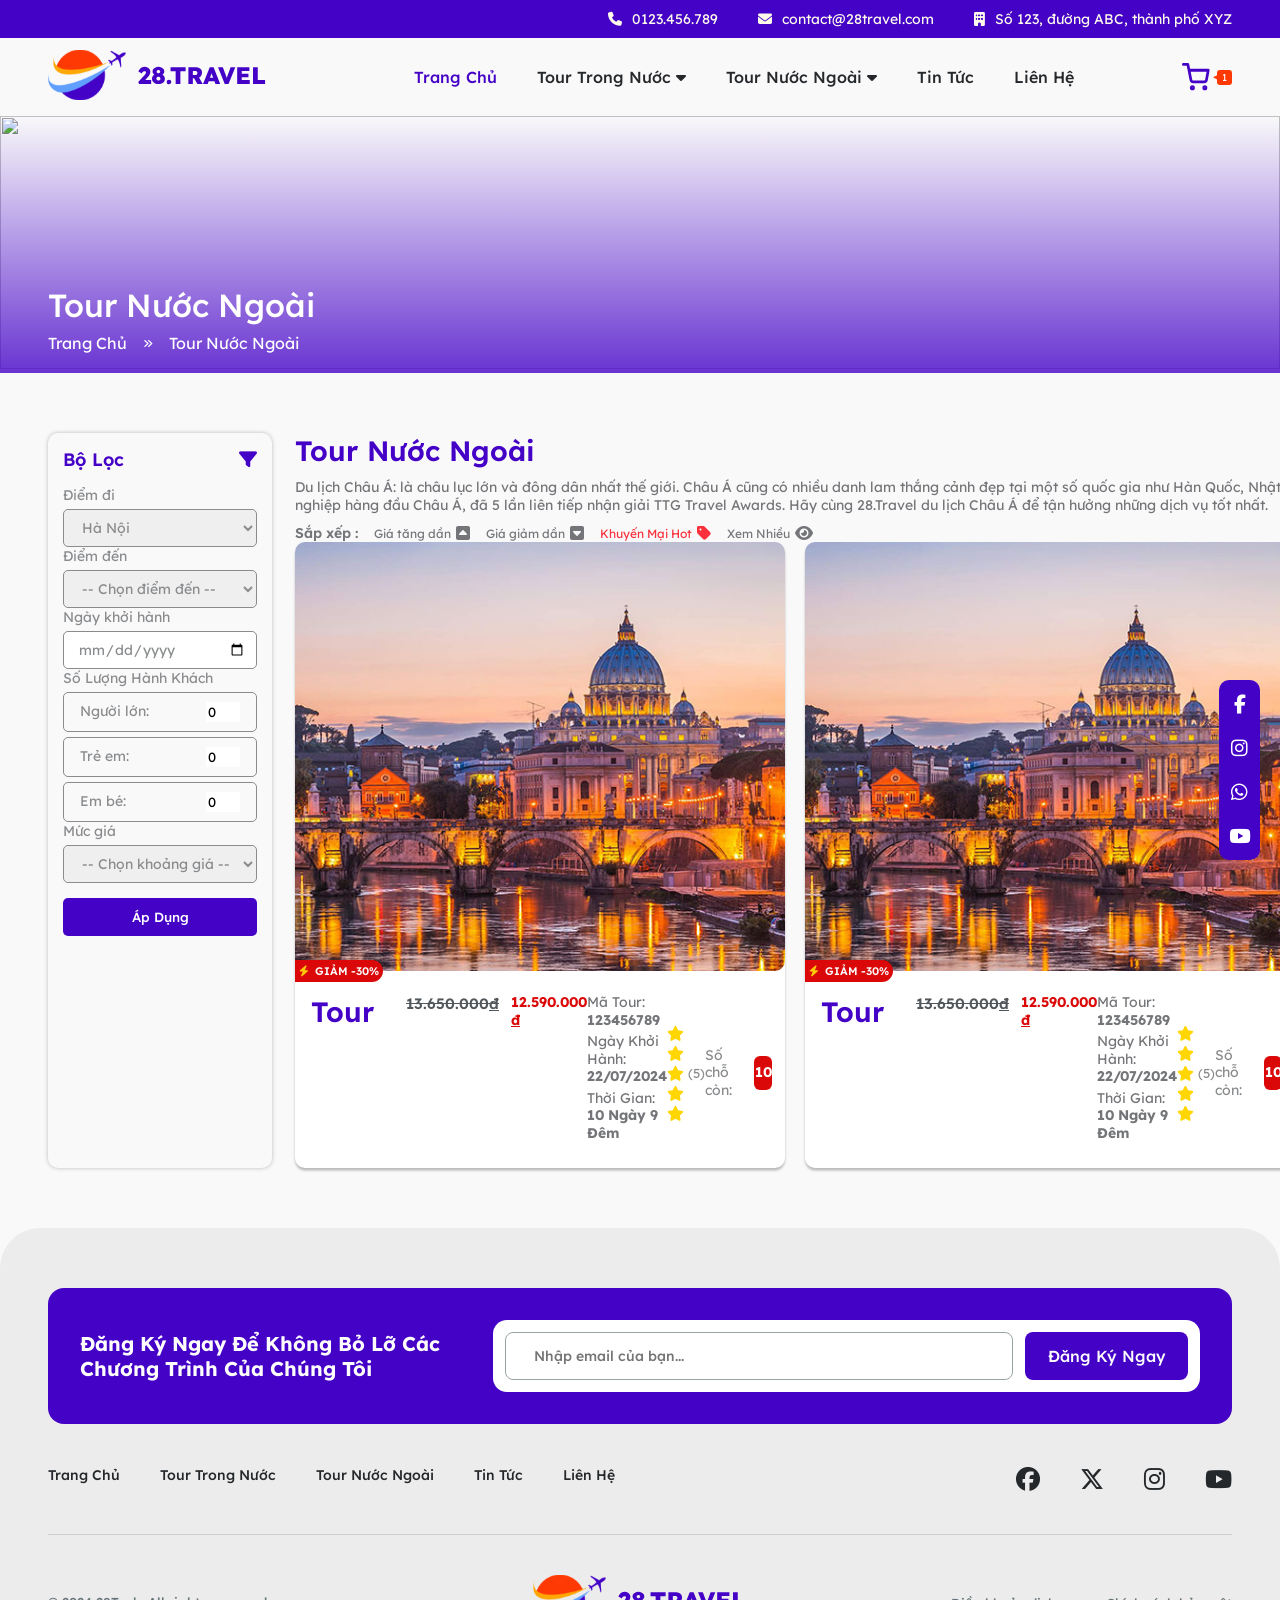
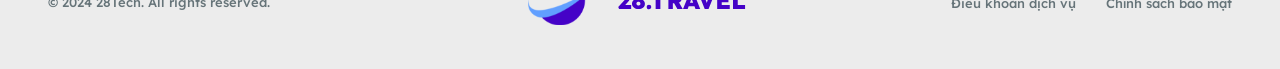
==== danh-sach-tour.html @ 2524d27c "Lỗi hiển thị danh sách section-9" ====
<!DOCTYPE html>
<html lang="en">

<head>
  <meta charset="UTF-8">
  <meta name="viewport" content="width=device-width, initial-scale=1.0">
  <link rel="stylesheet" href="assets/css/style.css">
  <link rel="stylesheet" href="https://cdnjs.cloudflare.com/ajax/libs/font-awesome/6.7.2/css/all.min.css"
    integrity="sha512-Evv84Mr4kqVGRNSgIGL/F/aIDqQb7xQ2vcrdIwxfjThSH8CSR7PBEakCr51Ck+w+/U6swU2Im1vVX0SVk9ABhg=="
    crossorigin="anonymous" referrerpolicy="no-referrer" />

  <title>Danh sách tour</title>
</head>

<body>

  <!-- top header -->
  <div class="top-head">
    <div class="container">
      <div class="inner-wrap">
        <div class="inner-num">
          <i class="fa-solid fa-phone"></i>
          0123.456.789
        </div>
        <div class="inner-mail">
          <i class="fa-solid fa-envelope"></i>
          contact@28travel.com
        </div>
        <div class="inner-location">
          <i class="fa-solid fa-building"></i>
          Số 123, đường ABC, thành phố XYZ
        </div>
      </div>
    </div>
  </div>
  <!-- end top header -->

  <!-- header -->
  <header class="header">
    <div class="container">
      <div class="inner-wrap">
        <div class="inner-bar">
          <img src="assets/images/bar.svg" alt="">
        </div>
        <div class="inner-logo">
          <a href="">
            <img src="assets/images/Logo.svg" alt="" class="inner-image">
          </a>
        </div>
        <nav class="inner-menu">
          <ul>
            <li>
              <a href="" class="active">Trang Chủ</a>
            </li>
            <li>
              <a href="">
                Tour Trong Nước
                <i class="fa-solid fa-caret-down"></i>
              </a>
              <ul>
                <li>
                  <a href="" class="inner-active">
                    Tour Miền Bắc
                  </a>
                </li>
                <li>
                  <a href="">
                    Tour Miền Trung
                  </a>
                </li>
                <li>
                  <a href="">
                    Tour Miền Nam
                  </a>
                </li>
                <li>
                  <a href="">
                    Tour Xuyên Việt
                  </a>
                </li>
              </ul>
            </li>
            <li>
              <a href="">
                Tour Nước Ngoài
                <i class="fa-solid fa-caret-down"></i>
                <ul>
                  <li>
                    <a href="">
                      Tour Châu Á
                    </a>
                  </li>
                  <li>
                    <a href="">
                      Tour Châu Âu
                    </a>
                  </li>
                  <li>
                    <a href="">
                      Tour Châu Mỹ
                    </a>
                  </li>
                  <li>
                    <a href="">
                      Tour Châu Úc
                    </a>
                  </li>
                </ul>
              </a>
            </li>
            <li>
              <a href="">
                Tin Tức
              </a>
            </li>
            <li>
              <a href="">
                Liên Hệ
              </a>
            </li>
          </ul>
        </nav>

        <a href="" class="inner-cart">
          <img src="assets/images/Icon.svg" alt="" class="inner-cart-icon">
          <img src="assets/images/triangle.svg" alt="" class="inner-triangle-icon">
          <div class="inner-num">
            1
          </div>
        </a>
      </div>
    </div>
  </header>
  <!-- end header -->

  <!-- section-9 -->
  <div class="section-9">
    <img src="assets/images/breadcum.jpg" alt="" class="inner-image">
    <div class="inner-content">
      <div class="container">
        <h1 class="inner-title">
          Tour Nước Ngoài
        </h1>
        <div class="inner-links">
          <a href="#">
            Trang Chủ
          </a>
          <i class="fa-solid fa-angles-right"></i>
          <a href="#">
            Tour Nước Ngoài
          </a>
        </div>
      </div>
    </div>
  </div>
  <!-- end section-9 -->

  <!-- section-10 -->
  <div class="section-10">
    <div class="container">
      <div class="inner-wrap">
        <div class="inner-left">
          <div class="inner-head">
            <h2 class="inner-title">Bộ Lọc</h2>
            <i class="fa-solid fa-filter"></i>
          </div>
          <form action="" class="inner-form">
            <div class="inner-group">
              <lable class="inner-label">
                Điểm đi
              </lable>
              <select name="" id="">
                <option value="">Hà Nội</option>
                <option value="">Bắc Ninh</option>
                <option value="">Đà Nẵng</option>
                <option value="">Nha Trang</option>
              </select>
            </div>
            <div class="inner-group">
              <lable class="inner-label">
                Điểm đến
              </lable>
              <select name="" id="">
                <option value="">-- Chọn điểm đến --</option>
                <option value="">Bắc Ninh</option>
                <option value="">Đà Nẵng</option>
                <option value="">Nha Trang</option>
              </select>
            </div>
            <div class="inner-group">
              <label for="" class="inner-label">
                Ngày khởi hành
              </label>
              <input type="date">
            </div>
            <div class="inner-group">
              <label for="" class="inner-label">
                Số Lượng Hành Khách
              </label>
              <div class="inner-list">
                <div class="inner-item">
                  <label for="" class="inner-item-label">
                    Người lớn:
                  </label>
                  <input type="number" value="0">
                </div>
                <div class="inner-item">
                  <label for="" class="inner-item-label">
                    Trẻ em:
                  </label>
                  <input type="number" value="0">
                </div>
                <div class="inner-item">
                  <label for="" class="inner-item-label">
                    Em bé:
                  </label>
                  <input type="number" value="0">
                </div>
              </div>
            </div>
            <div class="inner-group">
              <label for="" class="inner-label">
                Mức giá
              </label>
              <select name="" id="">
                <option value="">-- Chọn khoảng giá --</option>
                <option value="">100.000.000đ</option>
                <option value="">10.000.000đ</option>
                <option value="">1.000.000đ</option>
              </select>
            </div>
            <button class="box-button-1">
              Áp Dụng
            </button>
          </form>
        </div>
        <div class="inner-right">
          <h2 class="inner-title">
            Tour Nước Ngoài
          </h2>
          <div class="inner-desc">
            Du lịch Châu Á: là châu lục lớn và đông dân nhất thế giới. Châu Á cũng có nhiều danh lam thắng cảnh đẹp tại
            một số quốc gia như Hàn Quốc, Nhật Bản, Trung Quốc, Việt Nam,... và VK Travel là nhà tổ chức du lịch chuyên
            nghiệp hàng đầu Châu Á, đã 5 lần liên tiếp nhận giải TTG Travel Awards. Hãy cùng 28.Travel du lịch Châu Á để
            tận hưởng những dịch vụ tốt nhất.
          </div>
          <div class="inner-info">
            <div class="inner-sort">
              <div class="inner-sort-title">
                Sắp xếp :
              </div>
              <ul class="inner-sort-list">
                <li>
                  Giá tăng dần
                  <i class="fa-solid fa-square-caret-up"></i>
                </li>
                <li>
                  Giá giảm dần
                  <i class="fa-solid fa-square-caret-down"></i>
                </li>
                <li class="inner-active">
                  Khuyến Mại Hot
                  <i class="fa-solid fa-tag"></i>
                </li>
                <li>
                  Xem Nhiều
                  <i class="fa-solid fa-eye"></i>
                </li>
              </ul>
            </div>
            <div class="inner-total">
              Tất cả: <strong>101 Tour</strong>
            </div>
          </div>
          <div class="inner-list-product">
            <div class="box-product">
              <a href="">
                <div class="inner-image">
                  <img src="assets/images/section-2-product.jpg" alt="">
                </div>
                <div class="inner-discount">
                  <i class="fa-solid fa-bolt"></i>
                  Giảm -30%
                </div>
                <div class="inner-info">
                  <div class="inner-title">
                    Tour 2024 Phú Quốc – Thiên Đường Đảo Ngọc (3N2D)
                  </div>
                  <div class="inner-price">
                    <div class="inner-price-old">
                      13.650.000<span>đ</span>
                    </div>
                    <div class="inner-price-new">
                      12.590.000 <span>đ</span>
                    </div>
                  </div>
                  <div class="inner-desc">
                    <div class="inner-id">Mã Tour: <b>123456789</b></div>
                    <div class="inner-day-start">Ngày Khởi Hành: <b>22/07/2024</b></div>
                    <div class="inner-time">Thời Gian: <b>10 Ngày 9 Đêm</b></div>
                  </div>
                  <div class="inner-meta">
                    <div class="inner-rating">
                      <div class="inner-star">
                        <i class="fa-solid fa-star"></i>
                        <i class="fa-solid fa-star"></i>
                        <i class="fa-solid fa-star"></i>
                        <i class="fa-solid fa-star"></i>
                        <i class="fa-solid fa-star"></i>
                      </div>
                      <div class="inner-num">(5)</div>
                    </div>
                    <div class="inner-stock">
                      <div class="inner-label">Số chỗ còn:</div>
                      <div class="inner-num">10</div>
                    </div>
                  </div>
                </div>
              </a>
            </div>
            <div class="box-product">
              <a href="">
                <div class="inner-image">
                  <img src="assets/images/section-2-product.jpg" alt="">
                </div>
                <div class="inner-discount">
                  <i class="fa-solid fa-bolt"></i>
                  Giảm -30%
                </div>
                <div class="inner-info">
                  <div class="inner-title">
                    Tour 2024 Phú Quốc – Thiên Đường Đảo Ngọc (3N2D)
                  </div>
                  <div class="inner-price">
                    <div class="inner-price-old">
                      13.650.000<span>đ</span>
                    </div>
                    <div class="inner-price-new">
                      12.590.000 <span>đ</span>
                    </div>
                  </div>
                  <div class="inner-desc">
                    <div class="inner-id">Mã Tour: <b>123456789</b></div>
                    <div class="inner-day-start">Ngày Khởi Hành: <b>22/07/2024</b></div>
                    <div class="inner-time">Thời Gian: <b>10 Ngày 9 Đêm</b></div>
                  </div>
                  <div class="inner-meta">
                    <div class="inner-rating">
                      <div class="inner-star">
                        <i class="fa-solid fa-star"></i>
                        <i class="fa-solid fa-star"></i>
                        <i class="fa-solid fa-star"></i>
                        <i class="fa-solid fa-star"></i>
                        <i class="fa-solid fa-star"></i>
                      </div>
                      <div class="inner-num">(5)</div>
                    </div>
                    <div class="inner-stock">
                      <div class="inner-label">Số chỗ còn:</div>
                      <div class="inner-num">10</div>
                    </div>
                  </div>
                </div>
              </a>
            </div>
            <div class="box-product">
              <a href="">
                <div class="inner-image">
                  <img src="assets/images/section-2-product.jpg" alt="">
                </div>
                <div class="inner-discount">
                  <i class="fa-solid fa-bolt"></i>
                  Giảm -30%
                </div>
                <div class="inner-info">
                  <div class="inner-title">
                    Tour 2024 Phú Quốc – Thiên Đường Đảo Ngọc (3N2D)
                  </div>
                  <div class="inner-price">
                    <div class="inner-price-old">
                      13.650.000<span>đ</span>
                    </div>
                    <div class="inner-price-new">
                      12.590.000 <span>đ</span>
                    </div>
                  </div>
                  <div class="inner-desc">
                    <div class="inner-id">Mã Tour: <b>123456789</b></div>
                    <div class="inner-day-start">Ngày Khởi Hành: <b>22/07/2024</b></div>
                    <div class="inner-time">Thời Gian: <b>10 Ngày 9 Đêm</b></div>
                  </div>
                  <div class="inner-meta">
                    <div class="inner-rating">
                      <div class="inner-star">
                        <i class="fa-solid fa-star"></i>
                        <i class="fa-solid fa-star"></i>
                        <i class="fa-solid fa-star"></i>
                        <i class="fa-solid fa-star"></i>
                        <i class="fa-solid fa-star"></i>
                      </div>
                      <div class="inner-num">(5)</div>
                    </div>
                    <div class="inner-stock">
                      <div class="inner-label">Số chỗ còn:</div>
                      <div class="inner-num">10</div>
                    </div>
                  </div>
                </div>
              </a>
            </div>
          </div>
        </div>
      </div>
    </div>

  </div>
  <!-- end section-10 -->

  <!-- Footer -->
  <footer class="footer">
    <div class="container">
      <div class="inner-wrap-1">
        <div class="inner-title">
          Đăng ký ngay để không bỏ lỡ các chương trình của chúng tôi
        </div>
        <form action="" class="inner-form">
          <input type="email" placeholder="Nhập email của bạn...">
          <button class="inner-button">
            Đăng Ký Ngay
          </button>
        </form>
      </div>
      <div class="inner-wrap-2">
        <ul class="inner-links">
          <li>
            <a href="#">
              Trang Chủ
            </a>
          </li>
          <li>
            <a href="#">
              Tour Trong Nước
            </a>
          </li>
          <li>
            <a href="#">
              Tour Nước Ngoài
            </a>
          </li>
          <li>
            <a href="#">
              Tin Tức
            </a>
          </li>
          <li>
            <a href="#">
              Liên Hệ
            </a>
          </li>
        </ul>
        <div class="inner-socials">
          <ul>
            <li>
              <a href="#">
                <i class="fa-brands fa-facebook"></i>
              </a>
            </li>
            <li>
              <a href="#">
                <i class="fa-brands fa-x-twitter"></i>
              </a>
            </li>
            <li>
              <a href="#">
                <i class="fa-brands fa-instagram"></i>
              </a>
            </li>
            <li>
              <a href="#">
                <i class="fa-brands fa-youtube"></i>
              </a>
            </li>
          </ul>
        </div>
      </div>
      <div class="inner-wrap-3">
        <div class="inner-text">
          © 2024 28Tech. All rights reserved.
        </div>

        <a href="" class="inner-logo">
          <img src="assets/images/Logo.svg" alt="">
        </a>

        <ul class="inner-policy">
          <li>
            <a href="">
              Điều khoản dịch vụ
            </a>
          </li>
          <li>
            <a href="">
              Chính sách bảo mật
            </a>
          </li>
        </ul>
      </div>
    </div>
  </footer>
  <!-- end Footer -->

  <!-- contact -->
  <ul class="contact">
    <li>
      <a href="" target="_blank">
        <i class="fa-brands fa-facebook-f"></i>
      </a>
    </li>
    <li>
      <a href="" target="_blank">
        <i class="fa-brands fa-instagram"></i>
      </a>
    </li>
    <li>
      <a href="" target="_blank">
        <i class="fa-brands fa-whatsapp"></i>
      </a>
    </li>
    <li>
      <a href="" target="_blank">
        <i class="fa-brands fa-youtube"></i>
      </a>
    </li>
  </ul>
  <!-- end contact -->
</body>

</html>
---- assets/css/style.css ----
@import url('https://fonts.googleapis.com/css2?family=Lexend+Deca:wght@100..900&display=swap');

:root {
  --color-1: #4502C7;
  --color-2: #25282B;

  --font-1: "Lexend Deca", sans-serif;
}

* {
  box-sizing: border-box;
  font-family: var(--font-1);
}

body {
  margin: 0;
  background-color: #F9F9FA;
}

a {
  text-decoration: none;
}

/* container */
.container {
  width: 1184px;
  margin-left: auto;
  margin-right: auto;
}

@media (max-width: 1199.98px) {
  .container {
    width: 960px;
  }
}
@media (max-width: 991.98px) {
  .container {
    width: 740px;
  }
}
@media (max-width: 767.98px) {
  .container {
    width: 540px;
  }
}
@media (max-width: 575.98px) {
  .container {
    width: 100%;
    padding-left: 16px;
    padding-right: 16px;
  }
}
/* end container */

/* top head */
.top-head {
  background-color: var(--color-1);
  padding: 10px 0;
}

.top-head .inner-wrap {
  display: flex;
  justify-content: flex-end;
  align-items: center;
  gap: 40px;
}

.top-head .inner-num, .top-head .inner-mail, .top-head .inner-location {
  font-weight: 400;
  font-size: 14px;
  color: #FFFBEB;
  display: flex;
  align-items: center;
  gap: 10px;
}

@media (max-width: 767.98px){
  .top-head {
    display: none;
  }
}
/* end top head */

/* header */
.header {
  padding: 12px 0;
}

.header .inner-wrap {
  display: flex;
  justify-content: space-between;
  align-items: center;
}

.header .inner-bar {
  display: none;
}

.header .inner-logo{
  width: 218px;
  height: auto;
}

.header .inner-logo .inner-name {
  font-weight: 800;
  font-size: 24px;
  color: var(--color-1);
}

.header .inner-menu > ul {
  list-style: none;
  display: flex;
  gap: 40px;
  align-items: center;
}

.header .inner-menu > ul > li {
  display: flex;
  align-items: center;
  gap: 6px;
  position: relative;
}

.header .inner-menu > ul > li {
  display: flex;
  align-items: center;
  gap: 6px;
  position: relative;
}

.header .inner-menu  > ul > li > a {
  text-decoration: none;
  color: var(--color-2);
  font-weight: 500;
  font-size: 16px;
}

.header .inner-menu  > ul > li > a.active, .header .inner-menu  > ul > li > a:hover{
  color: var(--color-1);
}

.header .inner-menu > ul > li > ul {
  list-style: none;
  background-color: white;
  padding: 8px 0;
  width: 280px;
  border-bottom-left-radius: 10px;
  border-bottom-right-radius: 10px;
  position: absolute;
  top: 100%;
  left: 0;
  display: none;
}

.header .inner-menu > ul > li:hover > ul {
  display: block;
}

.header .inner-menu > ul > li > ul > li > a {
  display: block;
  color: var(--color-1);
  font-weight: 400;
  font-size: 16px;
  text-decoration: none;
  padding: 8px 22px;
}

.header .inner-menu > ul > li > ul > li > a.inner-active, .header .inner-menu > ul > li > ul > li > a:hover{
  background-color: var(--color-1);
  color: white;
}

.header .inner-cart {
  display: flex;
  align-items: center;
  justify-content: center;
  gap: 3px;
}

.header .inner-cart .inner-cart-icon {
  width: 28px;
  height: auto;
  object-fit: cover;
}

.header .inner-cart .inner-triangle-icon {
  width: 5px;
  height: auto;
  margin-right: -4px;
}

.header .inner-cart .inner-num {
  font-weight: 400;
  font-size: 10px;
  color: white;
  background-color: #FF3904;
  padding: 1px 5px;
  border-radius: 3px;
}

@media (max-width: 1199.98px){
  .header .inner-menu > ul {
    gap: 30px;
  }
}

@media (max-width: 991.98px){
  .header .inner-bar {
    display: block;
  }

  .header .inner-bar img {
    width: 22px;
    height: auto;
  }

  .header .inner-menu {
    display: none;
  }
}

/* end header */

/* section-1 */
.section-1 {
  background-image: url("../images/back-ground-section-1.svg");
  padding: 106px 0;
  background-position: center;
}

.section-1 .inner-wrap {
  width: 768px;
  margin: 0 auto;
}

.section-1 .inner-title {
  font-weight: 700;
  font-size: 36px;
  color: var(--color-1);
  text-align: center;
  margin-top: 0;
  margin-bottom: 20px;
}

.section-1 .inner-desc {
  font-weight: 400;
  font-size: 16px;
  text-align: center;
  color: #25282B;
  margin-bottom: 30px;
}

.section-1 .inner-form {
  background-color: #00000066;
  padding: 40px;
  border-radius: 10px;
  display: grid;
  grid-template-columns: 258fr 258fr 126fr;
  gap: 23px;
}

.section-1 .inner-input {
  height: 58px;
  background-color: #fff;
  display: flex;
  align-items: center;
  padding: 0 12px;
  border-radius: 10px;
}

.section-1 .inner-box:first-child {
  grid-column: span 3;
}

.section-1 .inner-icon {
  height: 20px;
  width: auto;
}

.section-1 .inner-input {
  border: 0;
  outline: none;
  flex: 1;
  font-weight: 400;
  font-size: 14px;
  color: #A6A6A6;
}

.section-1 .inner-icon-down {
  width: 10px;
  height: auto;
}

.section-1 .inner-button {
  border: 0;
  background-color: var(--color-1);
  font-weight: 500;
  font-size: 13.32px;
  color: #fff;
  display: flex;
  align-items: center;
  justify-content: center;
  border-radius: 10px;
  box-shadow: 0px 3.3px 3.3px 0px #00000040;
  gap: 10px;
  cursor: pointer;
  height: 58px;
}

.section-1 .inner-button img {
  height: 20px;
  width: auto;
}

@media (max-width: 991.98px){
  .section-1 .inner-wrap {
    width: 100%;
  }

  .section-1 .inner-wrap .inner-form {
    gap: 12px;
    padding: 15px;
  }
}

@media (max-width: 767.98px){
  .section-1 .inner-title {
    font-size: 27px;
  }

  .section-1 .inner-desc {
    font-size: 14px;
  }

  .section-1 .inner-form {
    grid-template-columns: 1fr;
  }

  .section-1 .inner-form .inner-box:first-child {
    grid-column: span 1;
  }
}
/* end section-1 */

/* section-2 */
.section-2 {
  padding: 60px 0;
}

.section-2 .inner-wrap {
  padding: 32px 26px 32px 23px;
  background-color: var(--color-1);
  border-radius: 10px;
  box-shadow: 0px 4px 4px 0px #00000040;
  display: grid;
  grid-template-columns: 244fr 856fr;
  gap: 32px;
}

.section-2 .inner-left {
  text-align: center;
  color: #fff;
}

.section-2 .inner-left .inner-title {
  font-weight: 700;
  font-size: 28px;
  line-height: 150%;
  margin-top: 0;
  margin-bottom: 10px;
}

.section-2 .inner-left .inner-desc {
  font-weight: 400;
  font-size: 11.61px;
  margin-bottom: 36px;
}

.section-2 .inner-left .inner-end {
  font-weight: 700;
  font-size: 21.11px;
  margin-bottom: 17px;
}

.section-2 .inner-left .inner-clock {
  display: flex;
  align-items: center;
  gap: 17px;
  justify-content: center;
  margin-bottom: 47px;
}

.section-2 .inner-left .inner-clock .inner-item {
  width: 57px;
  height: 57px;
  border-radius: 10px;
  color: var(--color-1);
  background-color: #fff;
  font-weight: 700;
  font-size: 30px;
  display: flex;
  align-items: center;
  justify-content: center;
}

.section-2 .inner-left .inner-discount {
  font-weight: 700;
  font-size: 16px;
  line-height: 121%;
}

.section-2 .inner-left .inner-price {
  color: #FFD63A;
  font-weight: 700;
  font-size: 40px;
  line-height: 126%;
}

.section-2 .inner-left .inner-price span {
  text-decoration: underline;
}

.section-2 .inner-right {
  display: grid;
  grid-template-columns: repeat(3, 1fr);
  gap: 20px;
}

@media (max-width: 1199.98px){
  .section-2 .inner-right {
    grid-template-columns: 1fr 1fr;
  }
}

@media (max-width: 991.98px){
  .section-2 .inner-right {
    grid-template-columns: 1fr;
  }

  .section-2 .inner-wrap {
    grid-template-columns: 773fr 856fr;
  }
}

@media (max-width: 767.98px){
  .section-2 .inner-wrap {
    grid-template-columns: 1fr;
    padding: 15px;
    gap: 30px;
  }
}

@media (max-width: 575.98px){
  .section-2 {
    padding: 45px 0;
  }
}
/* end section-2 */

/* box product */
.box-product {
  box-shadow: 0px 2.38px 2.38px 0px #00000040;
  background-color: #fff;
  border-radius: 10px;
}

.box-product .inner-image {
  aspect-ratio: 271/237;
  border-radius: 10px;
  overflow: hidden;
}

.box-product img {
  width: 100%;
  height: 100%;
  object-fit: cover;
}

.box-product .inner-discount {
  font-weight: 600;
  font-size: 11px;
  text-transform: uppercase;
  color: #F9F9FA;
  background-color: #DA0808;
  display: inline-flex;
  border-radius: 0 32px 32px 0;
  padding: 4px;
  align-items: center;
  gap: 6px;
  position: relative;
  top: -12px;
}

.box-product .inner-discount i {
  color: #FFCB06;
}

.box-product .inner-info {
  padding: 0 13px 16px 16px;
}

.box-product .inner-title {
  font-weight: 700;
  font-size: 14px;
  line-height: 125%;
  height: 35px;
  color: var(--color-2);
  display: -webkit-box;
  -webkit-line-clamp: 2;
  -webkit-box-orient: vertical;
  overflow: hidden;
  text-overflow: ellipsis;
  line-clamp: 2;
}

.box-product .inner-price {
  display: inline-flex;
  gap: 12px;
  margin-bottom: 9px;
}

.box-product .inner-price-old {
  font-weight: 600;
  font-size: 15px;
  color: #52575C;
  text-decoration: line-through;
}

.box-product .inner-price-old span {
  text-decoration: underline;
}

.box-product .inner-price-new {
  font-weight: 700;
  font-size: 14px;
  color: #DA0808;
  line-height: 125%;
}

.box-product .inner-price-new span {
  text-decoration: underline;
}

.box-product .inner-desc {
  color: #8C8C8C;
  font-weight: 400;
  font-size: 11px;
  line-height: 125%;
  margin-bottom: 10px;
  display: grid;
  gap: 4px;
}

.box-product .inner-meta {
  display: flex;
  justify-content: space-between;
}

.box-product .inner-rating {
  display: flex;
  gap: 4px;
  align-items: center;
}

.box-product .inner-rating .inner-num {
  color: #8C8C8C;
  font-weight: 400;
  font-size: 13px;
  line-height: 125%;
}

.box-product .inner-star i {
  font-size: 15px;
  color: #FFD600;
}

.box-product .inner-stock {
  display: flex;
  align-items: center;
  gap: 7px;
}

.box-product .inner-label {
  font-weight: 700;
  font-size: 11px;
  line-height: 125%;
  color: var(--color-2);
}

.box-product .inner-stock .inner-num {
  background-color: #DA0808;
  width: 33px;
  height: 34px;
  border-radius: 6px;
  font-weight: 700;
  font-size: 14px;
  line-height: 125%;
  color: #fff;
  display: flex;
  align-items: center;
  justify-content: center;
}

.box-button-1 {
  font-weight: 500;
  font-size: 13.32px;
  color: #fff;
  background-color: var(--color-1);
  border: 0;
  border-radius: 5px;
}


@media (max-width: 767.98px){
  .box-product .inner-meta {
    flex-direction: column;
    gap: 10px;
  }
}

@media (max-width: 575.98px){
  .box-product .inner-price {
    flex-direction: column;
    gap: 10px;
    margin: 10px 0;
  }

  .box-button .inner-desc {
    font-size: 10px;
  }
}
/* end box product */

/* title */
.title {
  color: var(--color-1);
  font-weight: 700;
  font-size: 36px;
  text-align: center;
  margin-top: 0;
  margin-bottom: 30px;
}

@media (max-width: 1199.98px){
  .title {
    font-size: 24px;
  }
}
/* end title */

/* section-3 */
.section-3 {
  padding-bottom: 60px;
}

.section-3 .inner-wrap {
  display: grid;
  grid-template-columns: repeat(3, 1fr);
  gap: 20px;
}

.section-3 .inner-item {
  aspect-ratio: 382/269;
  border-radius: 10px;
  overflow: hidden;
}

.section-3 .inner-item img {
  width: 100%;
  height: 100%;
  object-fit: cover;
}

@media (max-width: 991.98px){
  .section-3 .inner-wrap {
    grid-template-columns: 1fr 1fr;
  }
}

@media (max-width: 767.98px){
  .section-3 .inner-wrap {
    grid-template-columns: 1fr;
  }
}

@media (max-width: 575.98px){
  .section-3 {
    padding-bottom: 45px;
  }
}
/* end section-3 */

/* section 4 */
.section-4 {
  padding-bottom: 60px;
}

.section-4 .inner-wrap {
  display: grid;
  grid-template-columns: repeat(4, 1fr);
  gap: 20px;
}

@media (max-width: 1199.98px){
  .section-4 .inner-wrap {
    grid-template-columns: repeat(3, 1fr);
  }
}

@media (max-width: 991.98px){
  .section-4 .inner-wrap {
    grid-template-columns: repeat(2, 1fr);
  }
}

@media (max-width: 575.98px){
  .section-4 {
    padding-bottom: 45px;
  }
}
/* end section 4 */

/* box-button */
.box-button {
  margin-top: 30px;
  display: flex;
  justify-content: center;
}

.box-button button {
  border: 2px solid var(--color-1);
  height: 47px;
  width: 140px;
  border-radius: 7px;
  color: var(--color-1);
  background-color: transparent;
  font-weight: 500;
  font-size: 16px;
  cursor: pointer;
}

@media (max-width: 575.98px){
  .box-button button {
    width: 125px;
    height: 42px;
    font-size: 14px;
  }
}
/* end box-button */

/* section 5 */
.section-5 {
  padding-bottom: 60px;
}

.section-5 .inner-image {
  aspect-ratio: 1184/200;
  overflow: hidden;
  border-radius: 10px;
}

.section-5 .inner-image img {
  width: 100%;
  height: 100%;
  object-fit: cover;
}

@media (max-width: 575.98px){
  .section-5 {
    padding-bottom: 45px;
  }
}
/* end section 5 */

/* section 6 */
.section-6 {
  padding-bottom: 60px;
}

.section-6 .inner-wrap {
  display: grid;
  grid-template-columns: repeat(4, 1fr);
  gap: 20px;
}

@media (max-width: 1199.98px){
  .section-6 .inner-wrap {
    grid-template-columns: repeat(3, 1fr);
  }
}

@media (max-width: 991.98px){
  .section-6 .inner-wrap {
    grid-template-columns: repeat(2, 1fr);
  }
}
@media (max-width: 575.98px){
  .section-6 {
    padding-bottom: 45px;
  }
}
/* end section 6 */

/* section 7 */

.section-7 {
  padding-bottom: 60px;
}

.section-7 .inner-image {
  aspect-ratio: 1184/200;
  overflow: hidden;
  border-radius: 10px;
}

.section-7 .inner-image img {
  width: 100%;
  height: 100%;
  object-fit: cover;
}

@media (max-width: 575.98px){
  .section-7 {
    padding-bottom: 45px;
  }
}
/* end section 7 */

/* section 8 */
.section-8 {
  padding-bottom: 60px;
}

.section-8 .inner-wrap {
  display: grid;
  grid-template-columns: 302fr 536fr 302fr;
  gap: 24px 20px;
}

.section-8 .blog-item-2 {
  grid-row: span 2;
}

@media (max-width: 991.98px){

  .section-8 .inner-wrap {
    grid-template-columns: 1fr 1fr;
  }

  .section-8 .blog-item-2 {
    grid-row: 2 / span 1;
    grid-column: span 2;
  }
}

@media (max-width: 575.98px){
  .section-8 {
    padding-bottom: 45px;
  }
}
/* end section 8 */

/* blog item 1 */
.blog-item-1 {
  background-color: orange;
  aspect-ratio: 302/308;
  border-radius: 20px;
  overflow: hidden;
  position: relative;
  box-shadow: 0px 0px 4px 0px #00000040;
}

.blog-item-1 .inner-image {
  width: 100%;
  height: 100%;
  object-fit: cover;
}

.blog-item-1 .inner-content {
  position: absolute;
  top: 0;
  left: 0;
  width: 100%;
  height: 100%;
  padding: 18px 24px;
  display: flex;
  flex-direction: column;
  justify-content: flex-end;
  gap: 10px;
  background: linear-gradient(180deg, rgba(69, 2, 199, 0) 58.85%, rgba(69, 2, 199, 0.9) 100%);
}

.blog-item-1 .inner-date {
  font-weight: 400;
  font-size: 12px;
  color: #fff;
}

.blog-item-1 .inner-title {
  font-weight: 400;
  font-size: 18px;
  color: #fff;
  display: -webkit-box;
  -webkit-line-clamp: 2;       /* giới hạn 2 dòng */
  -webkit-box-orient: vertical;
  overflow: hidden;
}

@media (max-width: 575.98px){
  .blog-item-1 .inner-date {
    font-size: 10px;
  }
  
  .blog-item-1 .inner-title {
    font-size: 14px;
  }
}
/* end blog item 1 */


/* blog item 2 */
.blog-item-2 {
  border-radius: 20px;
  overflow: hidden;
  box-shadow: 0px 0px 4px 0px #00000040;
}

.blog-item-2 .inner-image {
  aspect-ratio: 536/400;
  width: 100%;
  object-fit: cover;
}

.blog-item-2 .inner-content {
  padding: 16px 24px;
}

.blog-item-2 .inner-date {
  font-weight: 300;
  font-size: 14px;
  color: black;
}

.blog-item-2 .inner-title {
  font-weight: 400;
  font-size: 22px;
  color: var(--color-1);
  margin-top: 4px;
  margin-bottom: 10px;
  display: -webkit-box;
  -webkit-line-clamp: 1;       /* giới hạn 2 dòng */
  -webkit-box-orient: vertical;
  overflow: hidden;
}

.blog-item-2 .inner-desc {
  font-weight: 300;
  font-size: 14px;
  color: black;
  display: -webkit-box;
  -webkit-line-clamp: 2;       /* giới hạn 2 dòng */
  -webkit-box-orient: vertical;
  overflow: hidden;
}

@media (max-width: 575.98px){
  .blog-item-2 .inner-date {
    font-size: 12px;
  }

  .blog-item-2 .inner-title {
    font-size: 18px;
  }

  .blog-item-2 .inner-desc {
    font-size: 14px;
  }
}
/* end blog item 2 */

/* footer */
.footer {
  background-color: #ECECEC;
  padding: 60px 0 40px 0;
  border-radius: 40px 40px 0 0;
}

.footer .inner-wrap-1 {
  background-color: var(--color-1);
  padding: 32px;
  display: grid;
  grid-template-columns: 389fr 707fr;
  gap: 20px 24px;
  border-radius: 16px;
  align-items: center;
}

.footer .inner-wrap-1 .inner-title {
  font-weight: 700;
  font-size: 20px;
  color: #FDFDFD;
  text-transform: capitalize;
}

.footer .inner-wrap-1 .inner-form {
  background-color: #fff;
  border-radius: 14px;
  padding: 12px;
  display: flex;
  gap: 12px;
}

.footer .inner-wrap-1 input {
  border: 1px solid #99A2A5;
  color: #99A2A5;
  outline: none;
  border-radius: 8px;
  height: 48px;
  flex: 1;
  padding-left: 28px;
  padding-right: 28px;
  font-weight: 500;
  font-size: 14px;
}

.footer .inner-wrap-1 .inner-button {
  background-color: var(--color-1);
  color: #FDFDFD;
  font-weight: 500;
  font-size: 16px;
  border: 0;
  border-radius: 8px;
  height: 48px;
  width: 163px;
}

.footer .inner-wrap-2 {
  padding: 40px 0;
  border-bottom: 1px solid #CCD1D2;
  margin-bottom: 40px;
  display: flex;
  justify-content: space-between;
}

.footer .inner-wrap-2 ul {
  margin: 0;
  padding: 0;
  list-style: none;
  display: flex;
  gap: 40px;
}

.footer .inner-wrap-2 .inner-links a {
  color: #25282B;
  font-weight: 500;
  font-size: 14px;
}

.footer .inner-wrap-2 .inner-socials a {
  color: #25282B;
  font-size: 24px;
}

.footer .inner-wrap-3 {
  display: flex;
  align-items: center;
}

.footer .inner-wrap-3 .inner-text {
  color: #667479;
  font-weight: 500;
  font-size: 13px;
  flex: 1;
}

.footer .inner-wrap-3 .inner-logo {
  width: 224px;
  height: auto;
  object-fit: cover;
}

.footer .inner-wrap-3 .inner-policy {
  display: flex;
  gap: 30px;
  list-style: none;
  padding: 0;
  margin: 0;
  flex: 1;
  justify-content: flex-end;
}

.footer .inner-wrap-3 .inner-policy a {
  color: #667479;
  font-weight: 500;
  font-size: 13px;
}

@media (max-width: 991.98px){
  .footer {
    padding-top: 40px;
  }

  .footer .inner-wrap-1 .inner-title {
    font-size: 18px;
  }

  .footer .inner-wrap-2 {
    flex-wrap: wrap;
    gap: 20px;
    justify-content: center;
  }
  
  .footer .inner-wrap-3 {
    flex-direction: column;
    gap: 20px;
  }

  .footer .inner-wrap-3 .inner-logo {
    order: 0;
  }

  .footer .inner-wrap-3 .inner-policy {
    order: 1;
    gap: 25px;
  }

  .footer .inner-wrap-3 .inner-text {
    order: 2;
  }
}

@media (max-width: 767.98px){
  .footer .inner-wrap-1 {
    grid-template-columns: 1fr;
  }
}

@media (max-width: 575.98px){
  .footer .inner-wrap-1 {
    padding: 20px;
    gap: 20px;
  }
  
  .footer .inner-wrap-1 .inner-form {
    flex-wrap: wrap;
  }

  .footer .inner-wrap-1 .inner-form .inner-button {
    width: 100%;
  }

  .footer .inner-wrap-2 {
    padding: 30px 0;
    margin-bottom : 30px;
  }

  .footer .inner-wrap-2 .inner-links {
    flex-wrap: wrap;
    gap: 25px;
    justify-content: center;
  }

  .footer .inner-wrap-2 .inner-socials {
    flex-wrap: wrap;
    gap: 25px;
    justify-content: center;
  }
}
/* end footer */

/* contact */
.contact {
  background-color: var(--color-1);
  display: flex;
  flex-direction: column;
  gap: 20px;
  padding: 12px 10px;
  position: fixed;
  right: 20px;
  bottom: 40px;
  border-radius: 10px;
  margin: 0;
  list-style: none;
  align-items: center;
}

.contact a {
  color: #fff;
  font-size: 19px;
}

@media (max-width: 575.98px){
  .contact {
    display: none;
  }
}
/* end contact */

/* section 9 */
.section-9 {
  position: relative;
}

.section-9 .inner-image {
  height: 253px;
  width: 100%;
  object-fit: cover;
}

.section-9 .inner-content {
  position: absolute;
  top: 0;
  left: 0;
  width: 100%;
  height: 100%;
  background: linear-gradient(180deg, rgba(255, 255, 255, 0) 0%, rgba(69, 2, 199, 0.8) 100%);
  display: flex;
  flex-direction: column;
  justify-content: flex-end;
  padding: 20px 0;
}

.section-9 .inner-content .inner-title {
  font-weight: 500;
  font-size: 32px;
  color: #fff;
  margin-top: 0;
  margin-bottom: 8px;
}

.section-9 .inner-content .inner-links {
  display: flex;
  gap: 16px;
  align-items: center;
}

.section-9 .inner-content a {
  font-size: 16px;
  font-weight: 400;
  color: #fff;
}

.section-9 .inner-content i {
  font-size: 10px;
  color: #fff;
}

@media (max-width: 991.98px){
  .section-9 .inner-title {
    font-size: 20px;
  }

  .section-9 .inner-content a {
    font-size: 11px;
  }

  .section-9 .inner-content i {
    font-size: 8px;
  }
}

@media (max-width: 991.98px){
  .section-9 .inner-content .inner-links {
    flex-wrap: wrap;
    gap: 5px 10px;
  }
}
/* end section 9 */

/* section 10 */
.section-10 {
  padding: 60px 0;
}

.section-10 .inner-wrap {
  display: grid;
  grid-template-columns: 279fr 882fr;
  gap: 23px;
}

.section-10 .inner-left {
  padding: 15px;
  border-radius: 10px;
  box-shadow: 0px 0px 4px 0px #00000040;
}

.section-10 .inner-left .inner-head {
  display: flex;
  justify-content: space-between;
  align-items: center;
  margin-bottom: 15px;
}

.section-10 .inner-left .inner-title {
  margin: 0;
  color: var(--color-1);
  font-weight: 600;
  font-size: 18px;
}

.section-10 .inner-left i {
  font-size: 18px;
  color: var(--color-1);
  cursor: pointer;
}

.section-10 .inner-group {
  display: flex;
  flex-direction: column;
  gap: 5px;
}

.section-10 .inner-label {
  font-weight: 400;
  font-size: 14px;
  color: #898B8D;
}

.section-10 .inner-group select,.section-10 .inner-group > input {
  color: #898B8D;
  font-size: 14px;
  font-weight: 400;
  height: 38px;
  padding-left: 14px;
  padding-right: 10px;
  border-radius: 5px;
  border: 1px solid #898B8D;
}

.section-10 .inner-list {
  display: flex;
  flex-direction: column;
  gap: 5px;
}

.section-10 .inner-item {
  display: flex;
  border-radius: 5px;
  border: 1px solid #898B8D;
  height: 40px;
  padding: 9px 16px;
}

.section-10 .inner-item .inner-item-label {
  font-size: 14px;
  font-weight: 400;
  color: #898B8D;
  flex: 1;
}

.section-10 .inner-item input {
  width: 34px;
  border: 0;
  outline: none;
}

.section-10 .inner-form .box-button-1 {
  margin-top: 15px;
  width: 100%;
  height: 38px;
  cursor: pointer;
}

.section-10 .inner-right .inner-title {
  margin-top: 0;
  margin-bottom: 10px;
  color: var(--color-1);
  font-weight: 600;
  font-size: 28px;
}

.section-10 .inner-right .inner-desc {
  font-weight: 400;
  font-size: 14px;
  color: #747578;
  margin-bottom: 10px;
}

.section-10 .inner-info {
  display: flex;
  justify-content: space-between;
}

.section-10 .inner-info .inner-sort {
  display: flex;
  gap: 16px;
  align-items: center;
}

.section-10 .inner-info .inner-sort-title {
  font-weight: 600;
  font-size: 14px;
  color: #747578;
}

.section-10 .inner-info .inner-sort-list {
  margin: 0;
  padding: 0;
  display: flex;
  gap: 16px;
  align-items: center;
}

.section-10 .inner-info .inner-sort-list li {
  font-weight: 400;
  font-size: 12px;
  color: #747578;
  display: flex;
  align-items: center;
  gap: 5px;
  cursor: pointer;
}

.section-10 .inner-info .inner-sort-list .inner-active {
  color: #F9313D;

}

.section-10 .inner-info .inner-sort-list i {
  font-size: 16px;
}

.section-10 .inner-info .inner-total {
  font-weight: 400;
  font-size: 14px;
  color: #747578;
}

.section-10 .inner-right .inner-list-product {
  display: grid;
  grid-template-columns: 1fr 1fr 1fr;
  gap: 20px;
}
/* end section 10 */
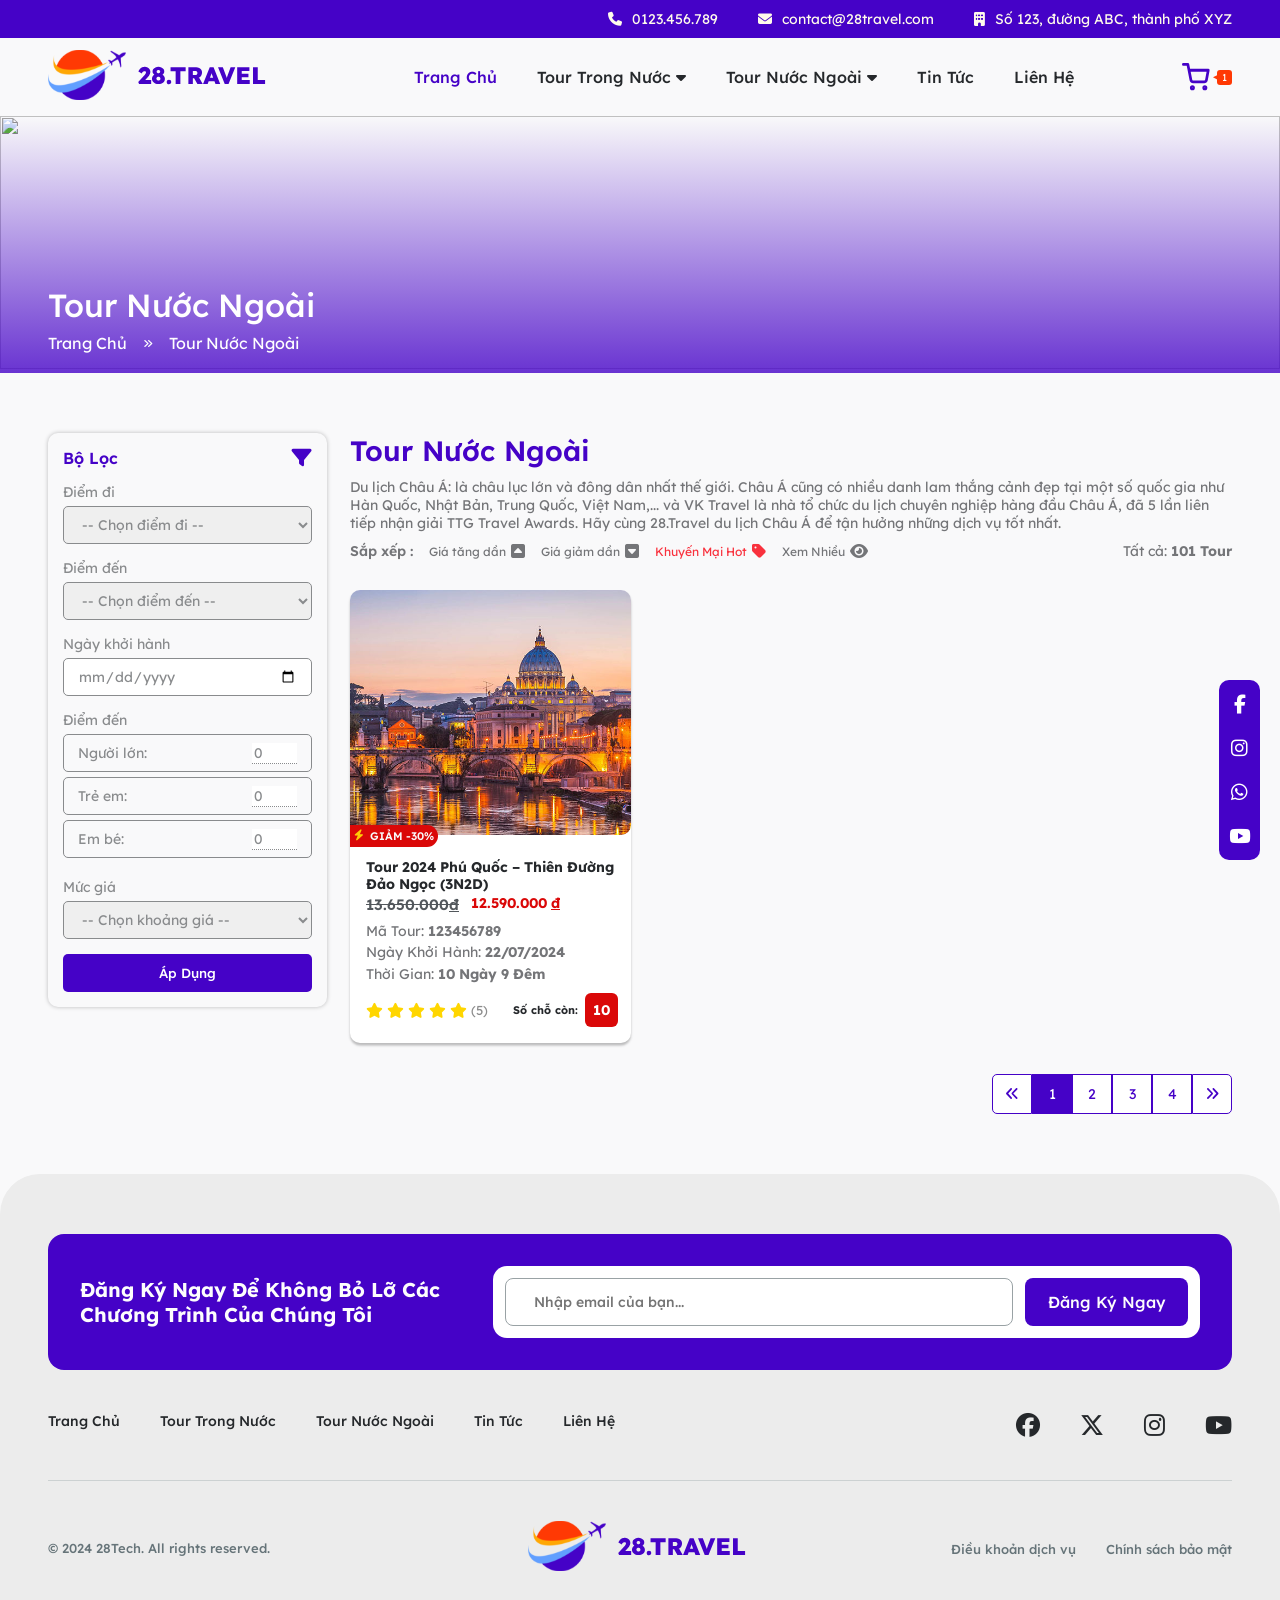
==== commit 7ec269b7: "Hoàn thiện danh sách tour" ====
--- a/danh-sach-tour.html
+++ b/danh-sach-tour.html
@@ -160,29 +160,31 @@
     <div class="container">
       <div class="inner-wrap">
         <div class="inner-left">
-          <div class="inner-head">
-            <h2 class="inner-title">Bộ Lọc</h2>
-            <i class="fa-solid fa-filter"></i>
-          </div>
-          <form action="" class="inner-form">
+          <div class="box-filter">
+            <div class="inner-head">
+              <div class="inner-title">
+                Bộ Lọc
+              </div>
+              <i class="fa-solid fa-filter"></i>
+            </div>
             <div class="inner-group">
-              <lable class="inner-label">
+              <label for="" class="inner-label">
                 Điểm đi
-              </lable>
+              </label>
               <select name="" id="">
+                <option value="">-- Chọn điểm đi --</option>
                 <option value="">Hà Nội</option>
-                <option value="">Bắc Ninh</option>
                 <option value="">Đà Nẵng</option>
                 <option value="">Nha Trang</option>
               </select>
             </div>
             <div class="inner-group">
-              <lable class="inner-label">
+              <label for="" class="inner-label">
                 Điểm đến
-              </lable>
+              </label>
               <select name="" id="">
                 <option value="">-- Chọn điểm đến --</option>
-                <option value="">Bắc Ninh</option>
+                <option value="">Hà Nội</option>
                 <option value="">Đà Nẵng</option>
                 <option value="">Nha Trang</option>
               </select>
@@ -195,26 +197,26 @@
             </div>
             <div class="inner-group">
               <label for="" class="inner-label">
-                Số Lượng Hành Khách
+                Điểm đến
               </label>
               <div class="inner-list">
                 <div class="inner-item">
-                  <label for="" class="inner-item-label">
+                  <label for="" class="inner-label-item">
                     Người lớn:
                   </label>
-                  <input type="number" value="0">
+                  <input type="number" name="" id="" value="0">
                 </div>
                 <div class="inner-item">
-                  <label for="" class="inner-item-label">
+                  <label for="" class="inner-label-item">
                     Trẻ em:
                   </label>
-                  <input type="number" value="0">
+                  <input type="number" name="" id="" value="0">
                 </div>
                 <div class="inner-item">
-                  <label for="" class="inner-item-label">
+                  <label for="" class="inner-label-item">
                     Em bé:
                   </label>
-                  <input type="number" value="0">
+                  <input type="number" name="" id="" value="0">
                 </div>
               </div>
             </div>
@@ -224,55 +226,49 @@
               </label>
               <select name="" id="">
                 <option value="">-- Chọn khoảng giá --</option>
-                <option value="">100.000.000đ</option>
-                <option value="">10.000.000đ</option>
-                <option value="">1.000.000đ</option>
+                <option value="">Dưới 10 triệu</option>
+                <option value="">Trên 10 triệu</option>
+                <option value="">1 tỷ</option>
               </select>
             </div>
-            <button class="box-button-1">
+            <button class="inner-button">
               Áp Dụng
             </button>
-          </form>
+          </div>
         </div>
         <div class="inner-right">
-          <h2 class="inner-title">
+          <h2 class="inner-title-main">
             Tour Nước Ngoài
           </h2>
           <div class="inner-desc">
-            Du lịch Châu Á: là châu lục lớn và đông dân nhất thế giới. Châu Á cũng có nhiều danh lam thắng cảnh đẹp tại
-            một số quốc gia như Hàn Quốc, Nhật Bản, Trung Quốc, Việt Nam,... và VK Travel là nhà tổ chức du lịch chuyên
-            nghiệp hàng đầu Châu Á, đã 5 lần liên tiếp nhận giải TTG Travel Awards. Hãy cùng 28.Travel du lịch Châu Á để
-            tận hưởng những dịch vụ tốt nhất.
-          </div>
-          <div class="inner-info">
+            Du lịch Châu Á: là châu lục lớn và đông dân nhất thế giới. Châu Á cũng có nhiều danh lam thắng cảnh đẹp tại một số quốc gia như Hàn Quốc, Nhật Bản, Trung Quốc, Việt Nam,... và VK Travel là nhà tổ chức du lịch chuyên nghiệp hàng đầu Châu Á, đã 5 lần liên tiếp nhận giải TTG Travel Awards. Hãy cùng 28.Travel du lịch Châu Á để tận hưởng những dịch vụ tốt nhất.
+          </div>
+          <div class="inner-wrap-1">
             <div class="inner-sort">
-              <div class="inner-sort-title">
+              <div class="inner-label">
                 Sắp xếp :
               </div>
-              <ul class="inner-sort-list">
-                <li>
-                  Giá tăng dần
-                  <i class="fa-solid fa-square-caret-up"></i>
-                </li>
-                <li>
-                  Giá giảm dần
-                  <i class="fa-solid fa-square-caret-down"></i>
-                </li>
-                <li class="inner-active">
-                  Khuyến Mại Hot
-                  <i class="fa-solid fa-tag"></i>
-                </li>
-                <li>
-                  Xem Nhiều
-                  <i class="fa-solid fa-eye"></i>
-                </li>
-              </ul>
+              <a href="#" class="inner-button">
+                Giá tăng dần <i class="fa-solid fa-square-caret-up"></i>
+              </a>
+              <a href="#" class="inner-button">
+                Giá giảm dần <i class="fa-solid fa-square-caret-down"></i>
+              </a>
+              <a href="#" class="inner-button inner-active">
+                Khuyến Mại Hot <i class="fa-solid fa-tag"></i>
+              </a>
+              <a href="#" class="inner-button">
+                Xem Nhiều <i class="fa-solid fa-eye"></i>
+              </a>
             </div>
             <div class="inner-total">
-              Tất cả: <strong>101 Tour</strong>
-            </div>
-          </div>
-          <div class="inner-list-product">
+              Tất cả: <b>101 Tour</b>
+            </div>
+            <button class="inner-button-filter">
+              Bộ Lọc <i class="fa-solid fa-filter"></i>
+            </button>
+          </div>
+          <div class="inner-wrap-2">
             <div class="box-product">
               <a href="">
                 <div class="inner-image">
@@ -318,96 +314,18 @@
                 </div>
               </a>
             </div>
-            <div class="box-product">
-              <a href="">
-                <div class="inner-image">
-                  <img src="assets/images/section-2-product.jpg" alt="">
-                </div>
-                <div class="inner-discount">
-                  <i class="fa-solid fa-bolt"></i>
-                  Giảm -30%
-                </div>
-                <div class="inner-info">
-                  <div class="inner-title">
-                    Tour 2024 Phú Quốc – Thiên Đường Đảo Ngọc (3N2D)
-                  </div>
-                  <div class="inner-price">
-                    <div class="inner-price-old">
-                      13.650.000<span>đ</span>
-                    </div>
-                    <div class="inner-price-new">
-                      12.590.000 <span>đ</span>
-                    </div>
-                  </div>
-                  <div class="inner-desc">
-                    <div class="inner-id">Mã Tour: <b>123456789</b></div>
-                    <div class="inner-day-start">Ngày Khởi Hành: <b>22/07/2024</b></div>
-                    <div class="inner-time">Thời Gian: <b>10 Ngày 9 Đêm</b></div>
-                  </div>
-                  <div class="inner-meta">
-                    <div class="inner-rating">
-                      <div class="inner-star">
-                        <i class="fa-solid fa-star"></i>
-                        <i class="fa-solid fa-star"></i>
-                        <i class="fa-solid fa-star"></i>
-                        <i class="fa-solid fa-star"></i>
-                        <i class="fa-solid fa-star"></i>
-                      </div>
-                      <div class="inner-num">(5)</div>
-                    </div>
-                    <div class="inner-stock">
-                      <div class="inner-label">Số chỗ còn:</div>
-                      <div class="inner-num">10</div>
-                    </div>
-                  </div>
-                </div>
-              </a>
-            </div>
-            <div class="box-product">
-              <a href="">
-                <div class="inner-image">
-                  <img src="assets/images/section-2-product.jpg" alt="">
-                </div>
-                <div class="inner-discount">
-                  <i class="fa-solid fa-bolt"></i>
-                  Giảm -30%
-                </div>
-                <div class="inner-info">
-                  <div class="inner-title">
-                    Tour 2024 Phú Quốc – Thiên Đường Đảo Ngọc (3N2D)
-                  </div>
-                  <div class="inner-price">
-                    <div class="inner-price-old">
-                      13.650.000<span>đ</span>
-                    </div>
-                    <div class="inner-price-new">
-                      12.590.000 <span>đ</span>
-                    </div>
-                  </div>
-                  <div class="inner-desc">
-                    <div class="inner-id">Mã Tour: <b>123456789</b></div>
-                    <div class="inner-day-start">Ngày Khởi Hành: <b>22/07/2024</b></div>
-                    <div class="inner-time">Thời Gian: <b>10 Ngày 9 Đêm</b></div>
-                  </div>
-                  <div class="inner-meta">
-                    <div class="inner-rating">
-                      <div class="inner-star">
-                        <i class="fa-solid fa-star"></i>
-                        <i class="fa-solid fa-star"></i>
-                        <i class="fa-solid fa-star"></i>
-                        <i class="fa-solid fa-star"></i>
-                        <i class="fa-solid fa-star"></i>
-                      </div>
-                      <div class="inner-num">(5)</div>
-                    </div>
-                    <div class="inner-stock">
-                      <div class="inner-label">Số chỗ còn:</div>
-                      <div class="inner-num">10</div>
-                    </div>
-                  </div>
-                </div>
-              </a>
-            </div>
+          </div>
+          <div class="pagination">
+            <button>
+              <i class="fa-solid fa-angles-left"></i>
+            </button>
+            <button class="inner-active">1</button>
+            <button>2</button>
+            <button>3</button>
+            <button>4</button>
+            <button>
+              <i class="fa-solid fa-angles-right"></i>
+            </button>
           </div>
         </div>
       </div>
--- a/assets/css/style.css
+++ b/assets/css/style.css
@@ -1278,158 +1278,253 @@
   gap: 23px;
 }
 
-.section-10 .inner-left {
+.section-10 .inner-title-main {
+  font-weight: 600;
+  font-size: 28px;
+  color: var(--color-1);
+  margin-top: 0;
+  margin-bottom: 10px;
+}
+
+.section-10 .inner-desc {
+  font-weight: 400;
+  font-size: 14px;
+  color: #747578;
+  margin-bottom: 10px;
+}
+
+.section-10 .inner-wrap-1 {
+  display: flex;
+  justify-content: space-between;
+  align-items: center;
+  margin-bottom: 30px;
+}
+
+.section-10 .inner-sort {
+  display: flex;
+  gap: 16px;
+}
+
+.section-10 .inner-sort .inner-label {
+  font-weight: 600;
+  font-size: 14px;
+  color: #747578;
+}
+
+.section-10 .inner-sort .inner-button {
+  font-weight: 400;
+  font-size: 12px;
+  color: #747578;
+  display: flex;
+  align-items: center;
+  gap: 5px;
+}
+
+.section-10 .inner-sort .inner-button.inner-active, .section-10 .inner-sort .inner-button:hover {
+  color: #F9313D;
+}
+
+.section-10 .inner-sort .inner-button  i {
+  font-size: 16px;
+}
+
+.section-10 .inner-total {
+  font-weight: 400;
+  font-size: 14px;
+  color: #747578;
+}
+
+.section-10 .inner-right .inner-wrap-2 {
+  display: grid;
+  grid-template-columns: 1fr 1fr 1fr;
+  gap: 20px;
+}
+
+.section-10 .inner-button-filter {
+  display: none;
+}
+
+@media (max-width: 1199.98px){
+  .section-10 .inner-right .inner-wrap-2 {
+    grid-template-columns: 1fr 1fr;
+  }
+}
+
+@media (max-width: 991.98px){
+  .section-10 {
+    padding: 45px 0;
+  }
+
+  .section-10 .inner-title-main {
+    font-size: 24px;
+  }
+
+  .section-10 .inner-wrap-1 {
+    flex-wrap: wrap;
+    gap: 10px;
+  }
+}
+
+@media (max-width: 767.98px){
+  .section-10 .inner-left {
+    display: none;
+  }
+  
+  .section-10 .inner-wrap {
+    grid-template-columns: 1fr;
+  }
+
+  .section-10 .inner-button-filter {
+    display: flex;
+    border: 0;
+    align-items: center;
+    background-color: transparent;
+    font-weight: 600;
+    font-size: 14px;
+    color: var(--color-1);
+    justify-content: center;
+    gap: 6px;
+    cursor: pointer;
+  }
+
+  .section-10 .inner-button-filter i {
+    font-size: 16px;
+  }
+}
+
+@media (max-width: 575.98px){
+  .section-10 .inner-sort {
+    flex-wrap: wrap;
+    gap: 11px 16px;
+  }
+
+  .section-10 .inner-right .inner-wrap-2 {
+    grid-template-columns: 1fr;
+  }
+}
+/* end section 10 */
+
+/* box filter */
+.box-filter {
   padding: 15px;
   border-radius: 10px;
   box-shadow: 0px 0px 4px 0px #00000040;
-}
-
-.section-10 .inner-left .inner-head {
+  display: flex;
+  flex-direction: column;
+  gap: 15px;
+}
+
+.box-filter .inner-head {
   display: flex;
   justify-content: space-between;
   align-items: center;
-  margin-bottom: 15px;
-}
-
-.section-10 .inner-left .inner-title {
-  margin: 0;
+}
+
+.box-filter .inner-title {
+  font-weight: 600;
+  font-size: 16px;
   color: var(--color-1);
-  font-weight: 600;
-  font-size: 18px;
-}
-
-.section-10 .inner-left i {
-  font-size: 18px;
+}
+
+.box-filter .inner-head i {
+  font-size: 20px;
   color: var(--color-1);
-  cursor: pointer;
-}
-
-.section-10 .inner-group {
-  display: flex;
-  flex-direction: column;
-  gap: 5px;
-}
-
-.section-10 .inner-label {
+}
+
+.box-filter .inner-group .inner-label {
   font-weight: 400;
   font-size: 14px;
   color: #898B8D;
-}
-
-.section-10 .inner-group select,.section-10 .inner-group > input {
+  display: block;
+  margin-bottom: 5px;
+}
+
+.box-filter .inner-group > select, .box-filter .inner-group > input {
+  border: 1px solid #898B8D;
+  border-radius: 5px;
+  font-weight: 400;
+  font-size: 14px;
   color: #898B8D;
-  font-size: 14px;
-  font-weight: 400;
-  height: 38px;
-  padding-left: 14px;
-  padding-right: 10px;
-  border-radius: 5px;
-  border: 1px solid #898B8D;
-}
-
-.section-10 .inner-list {
-  display: flex;
-  flex-direction: column;
-  gap: 5px;
-}
-
-.section-10 .inner-item {
-  display: flex;
-  border-radius: 5px;
-  border: 1px solid #898B8D;
-  height: 40px;
-  padding: 9px 16px;
-}
-
-.section-10 .inner-item .inner-item-label {
-  font-size: 14px;
-  font-weight: 400;
-  color: #898B8D;
-  flex: 1;
-}
-
-.section-10 .inner-item input {
-  width: 34px;
-  border: 0;
-  outline: none;
-}
-
-.section-10 .inner-form .box-button-1 {
-  margin-top: 15px;
   width: 100%;
   height: 38px;
+  padding: 0 14px;
+}
+
+.box-filter .inner-list .inner-item {
+  border: 1px solid #898B8D;
+  border-radius: 5px;
+  width: 100%;
+  height: 38px;
+  display: flex;
+  justify-content: space-between;
+  align-items: center;
+  padding: 0 14px;
+  margin-bottom: 5px;
+}
+
+.box-filter .inner-list .inner-label-item {
+  font-weight: 400;
+  font-size: 14px;
+  color: #898B8D;
+}
+
+.box-filter .inner-list input {
+  border: 0;
+  width: 45px;
+  outline: none;
+  font-weight: 400;
+  font-size: 14px;
+  color: #898B8D;
+  border-bottom: 1px dotted #898B8D;
+}
+
+.box-filter .inner-button {
+  border: 0;
+  height: 38px;
+  width: 100%;
+  color: #fff;
+  background-color: var(--color-1);
+  border-radius: 5px;
   cursor: pointer;
-}
-
-.section-10 .inner-right .inner-title {
-  margin-top: 0;
-  margin-bottom: 10px;
+  font-weight: 500;
+  font-size: 13.32px;
+}
+/* end box filter */
+
+/* pagination */
+.pagination {
+  display: flex;
+  justify-content: flex-end;
+  margin-top: 31px;
+}
+
+.pagination button {
+  width: 40px;
+  height: 40px;
+  font-weight: 400;
+  font-size: 14px;
   color: var(--color-1);
-  font-weight: 600;
-  font-size: 28px;
-}
-
-.section-10 .inner-right .inner-desc {
-  font-weight: 400;
-  font-size: 14px;
-  color: #747578;
-  margin-bottom: 10px;
-}
-
-.section-10 .inner-info {
-  display: flex;
-  justify-content: space-between;
-}
-
-.section-10 .inner-info .inner-sort {
-  display: flex;
-  gap: 16px;
-  align-items: center;
-}
-
-.section-10 .inner-info .inner-sort-title {
-  font-weight: 600;
-  font-size: 14px;
-  color: #747578;
-}
-
-.section-10 .inner-info .inner-sort-list {
-  margin: 0;
-  padding: 0;
-  display: flex;
-  gap: 16px;
-  align-items: center;
-}
-
-.section-10 .inner-info .inner-sort-list li {
-  font-weight: 400;
-  font-size: 12px;
-  color: #747578;
-  display: flex;
-  align-items: center;
-  gap: 5px;
+  display: flex;
+  align-items: center;
+  justify-content: center;
+  background-color: #fff;
+  border: 1px solid var(--color-1);
   cursor: pointer;
 }
 
-.section-10 .inner-info .inner-sort-list .inner-active {
-  color: #F9313D;
-
-}
-
-.section-10 .inner-info .inner-sort-list i {
-  font-size: 16px;
-}
-
-.section-10 .inner-info .inner-total {
-  font-weight: 400;
-  font-size: 14px;
-  color: #747578;
-}
-
-.section-10 .inner-right .inner-list-product {
-  display: grid;
-  grid-template-columns: 1fr 1fr 1fr;
-  gap: 20px;
-}
-/* end section 10 */
-
+.pagination button.inner-active, .pagination button:hover {
+  color: #fff;
+  background-color: var(--color-1);
+  border: 0;
+}
+
+.pagination button:first-child {
+  border-top-left-radius: 5px;
+  border-bottom-left-radius: 5px;
+}
+
+.pagination button:last-child {
+  border-top-right-radius: 5px;
+  border-bottom-right-radius: 5px;
+}
+/* end pagination */
